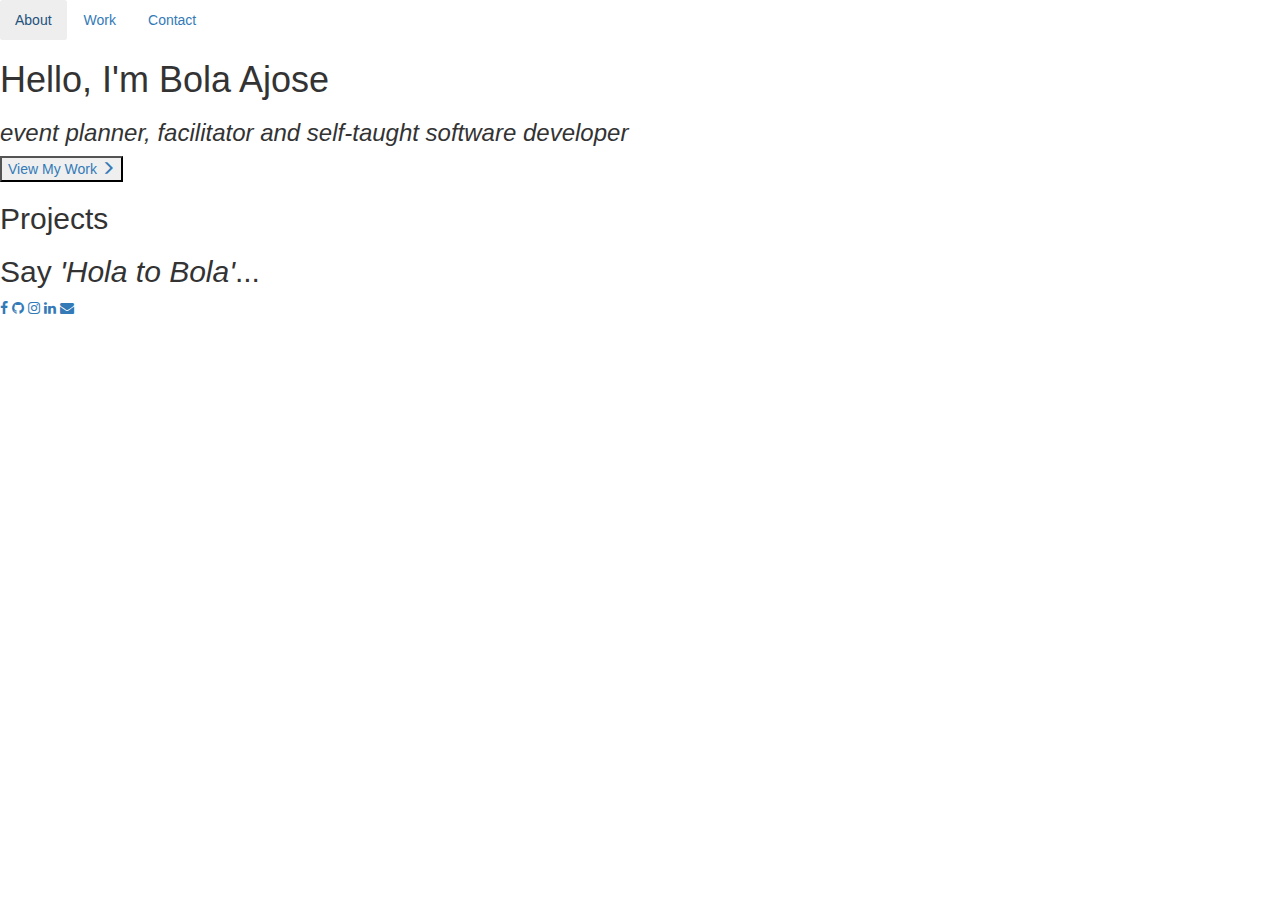
==== personal.html @ 0a5bf60f "personal portfolio" ====
<!DOCTYPE html>
<html lang="en">

<head>
    <meta charset="UTF-8">
    <meta name="viewport" content="width=device-width, initial-scale=1.0">
    <meta http-equiv="X-UA-Compatible" content="ie=edge">
    <link rel="stylesheet" href="https://stackpath.bootstrapcdn.com/bootstrap/4.3.1/css/bootstrap.min.css" integrity="sha384-ggOyR0iXCbMQv3Xipma34MD+dH/1fQ784/j6cY/iJTQUOhcWr7x9JvoRxT2MZw1T" crossorigin="anonymous">
    <link rel="stylesheet" href="https://maxcdn.bootstrapcdn.com/bootstrap/3.3.7/css/bootstrap.min.css">
    <link rel="stylesheet" href="https://cdnjs.cloudflare.com/ajax/libs/font-awesome/4.7.0/css/font-awesome.min.css">
    <link rel="stylesheet" href="personal.css">
    <link rel="stylesheet" href="https://cdnjs.cloudflare.com/ajax/libs/animate.css/3.7.2/animate.min.css">

    <link href="https://fonts.googleapis.com/css?family=Source+Sans+Pro:200,200i,300,300i,400&display=swap" rel="stylesheet">
    <link rel="icon" href="http://icons.iconarchive.com/icons/google/noto-emoji-people-bodyparts/256/12053-waving-hand-medium-skin-tone-icon.png" type="image/x-icon">


    <title> HolaBola</title>

</head>

<body>
    <nav id="navbar">
        <ul class="nav nav-pills">
            <li class="nav-item">
                <a class="nav-link " href="#welcome-section">About</a>
            </li>
            <li class="nav-item">
                <a class="nav-link " href="#projects">Work</a>
            </li>
            <li class="nav-item">
                <a class="nav-link " href="#media">Contact</a>
            </li>

        </ul>
    </nav>
    <section id="welcome-section">
        <h1 id="title" class="animated infinite bounce delay-2s">Hello, I'm Bola Ajose</h1>

        <h3 id="subtitle"><i> event planner, facilitator and self-taught software developer</h3></i>
            <div class="btn-group">
                <a class="btn-link" href="#projects"> <button type="button" class="button "><span>View My Work</span> <span id="icon" class="glyphicon glyphicon-menu-right	
                    "></span> </button></a>
            </div>
    </section>



    <section id="projects">
        <h2 class="title"> Projects </h2>


        <!-- <div class="project-grid">

            <div class="container">
                <a class=" project-tile" href="#"><img src="https://i.imgur.com/yo7RBd1.png" class="project-img">
                    <p class="project-title">Adun's Shea Butter</p>
                </a>
                <a class=" project-tile" href="#"><img src="https://i.imgur.com/RUtbpiF.png" class="project-img">
                    <p class="project-title">Survey Form</p>
                </a>
            </div>
            <div class="container">
                <a class=" project-tile" href="#"><img src="https://i.imgur.com/Dj0dQUa.png" class="project-img ">
                    <p class="project-title">An Introduction to Paracetamol</p>
                </a>
                <a class=" project-tile" href="#"><img src="https://i.imgur.com/SV27oQz.png" class="project-img">
                    <p class="project-title">Tribute to Mary Seacole</p>
                </a>
            </div>
        </div>
 -->


    </section>
    <section id="media">
        <h2 class="title"> Say <i>'Hola to Bola'</i>...</h2>
        <div class="media-div">

            <a href="https://www.facebook.com/bobla.aj" target="_blank" class="media-link fa fa-facebook"></a>

            <a class="media-link fa fa-github" id="profile-link" href="https://github.com/Bola-a" target="_blank"></a>

            <a href="https://www.instagram.com/boblaah/" target="_blank" class=" media-link fa fa-instagram"></a>

            <a href="https://www.linkedin.com/in/bola-ajose/" target="_blank" class="media-link fa fa-linkedin"> </a>

            <a href="mailto:bolaa.ajose@gmail.com" target="_blank" class=" media-link fa fa-envelope"></a>

        </div>


    </section>
    <!-- <script src="https://cdn.freecodecamp.org/testable-projects-fcc/v1/bundle.js"></script> -->

</body>
---- personal.css ----
/*# sourceMappingURL=personal.css.map */
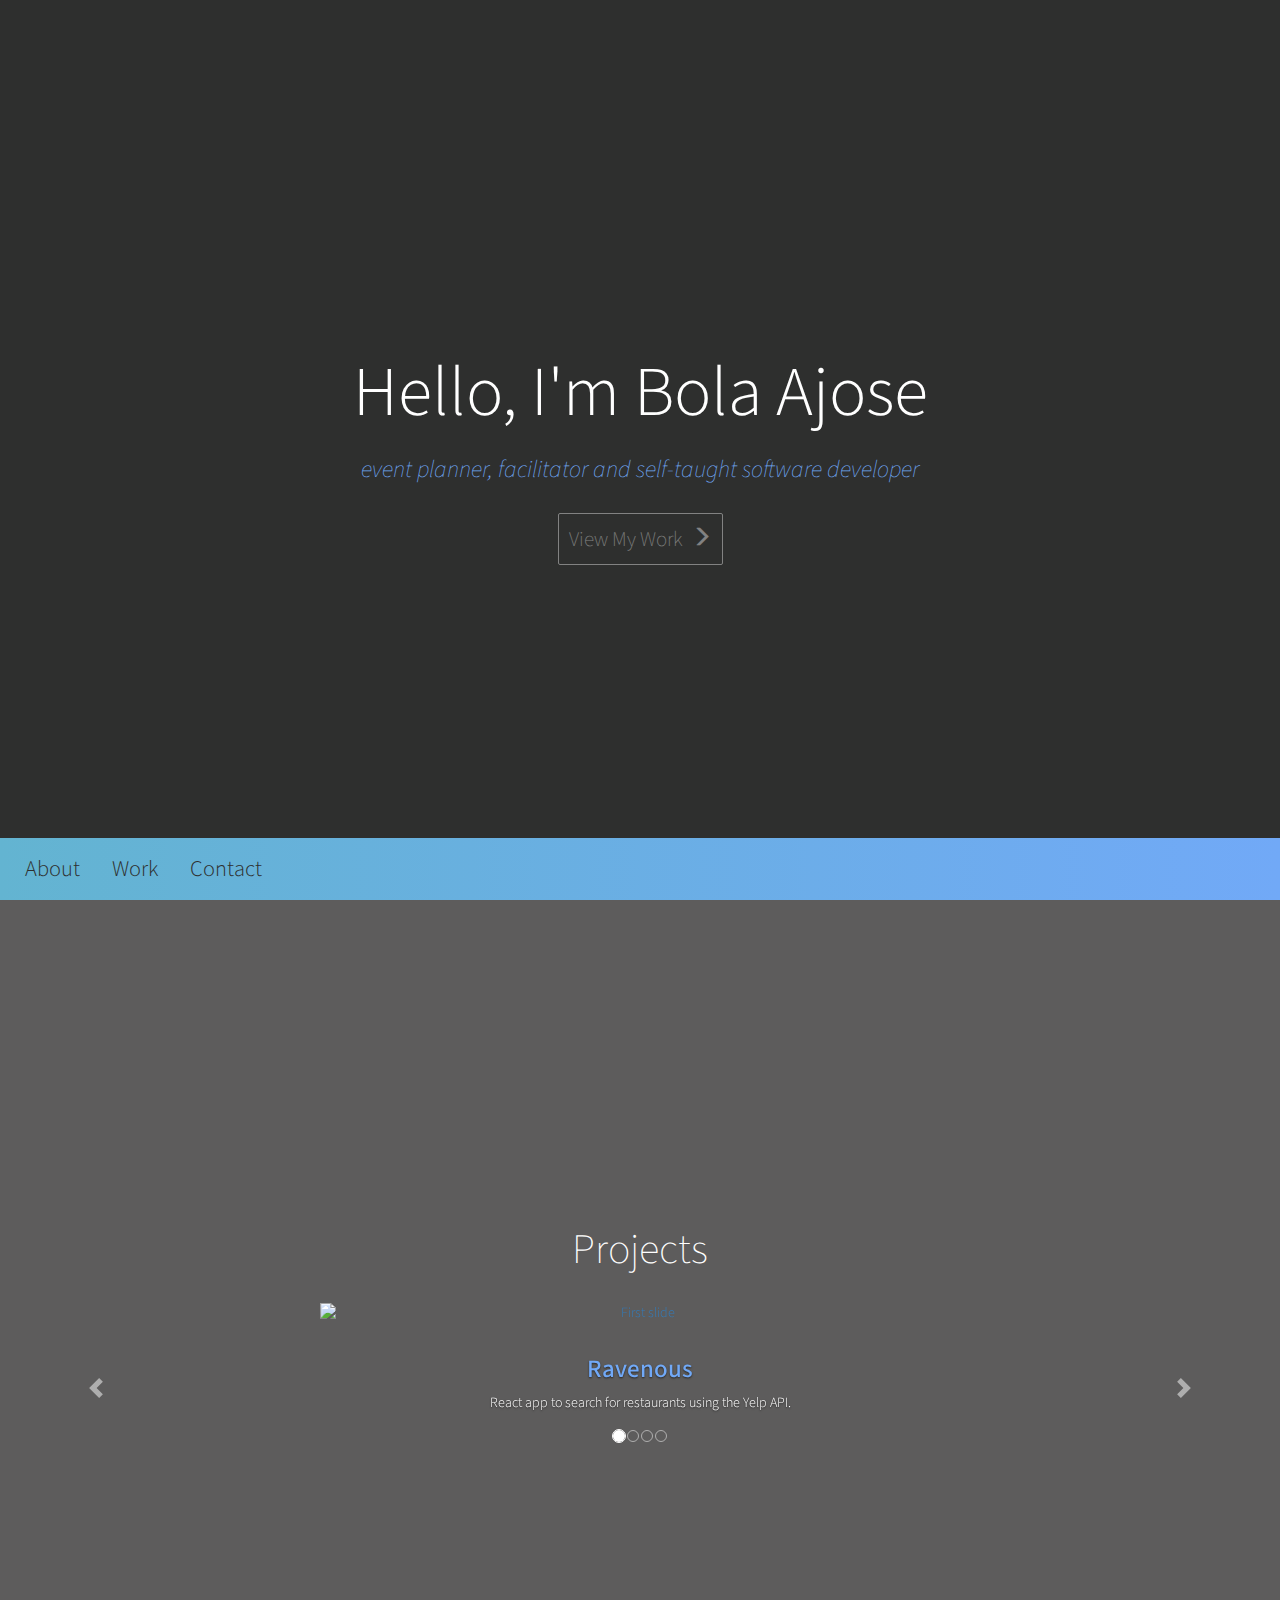
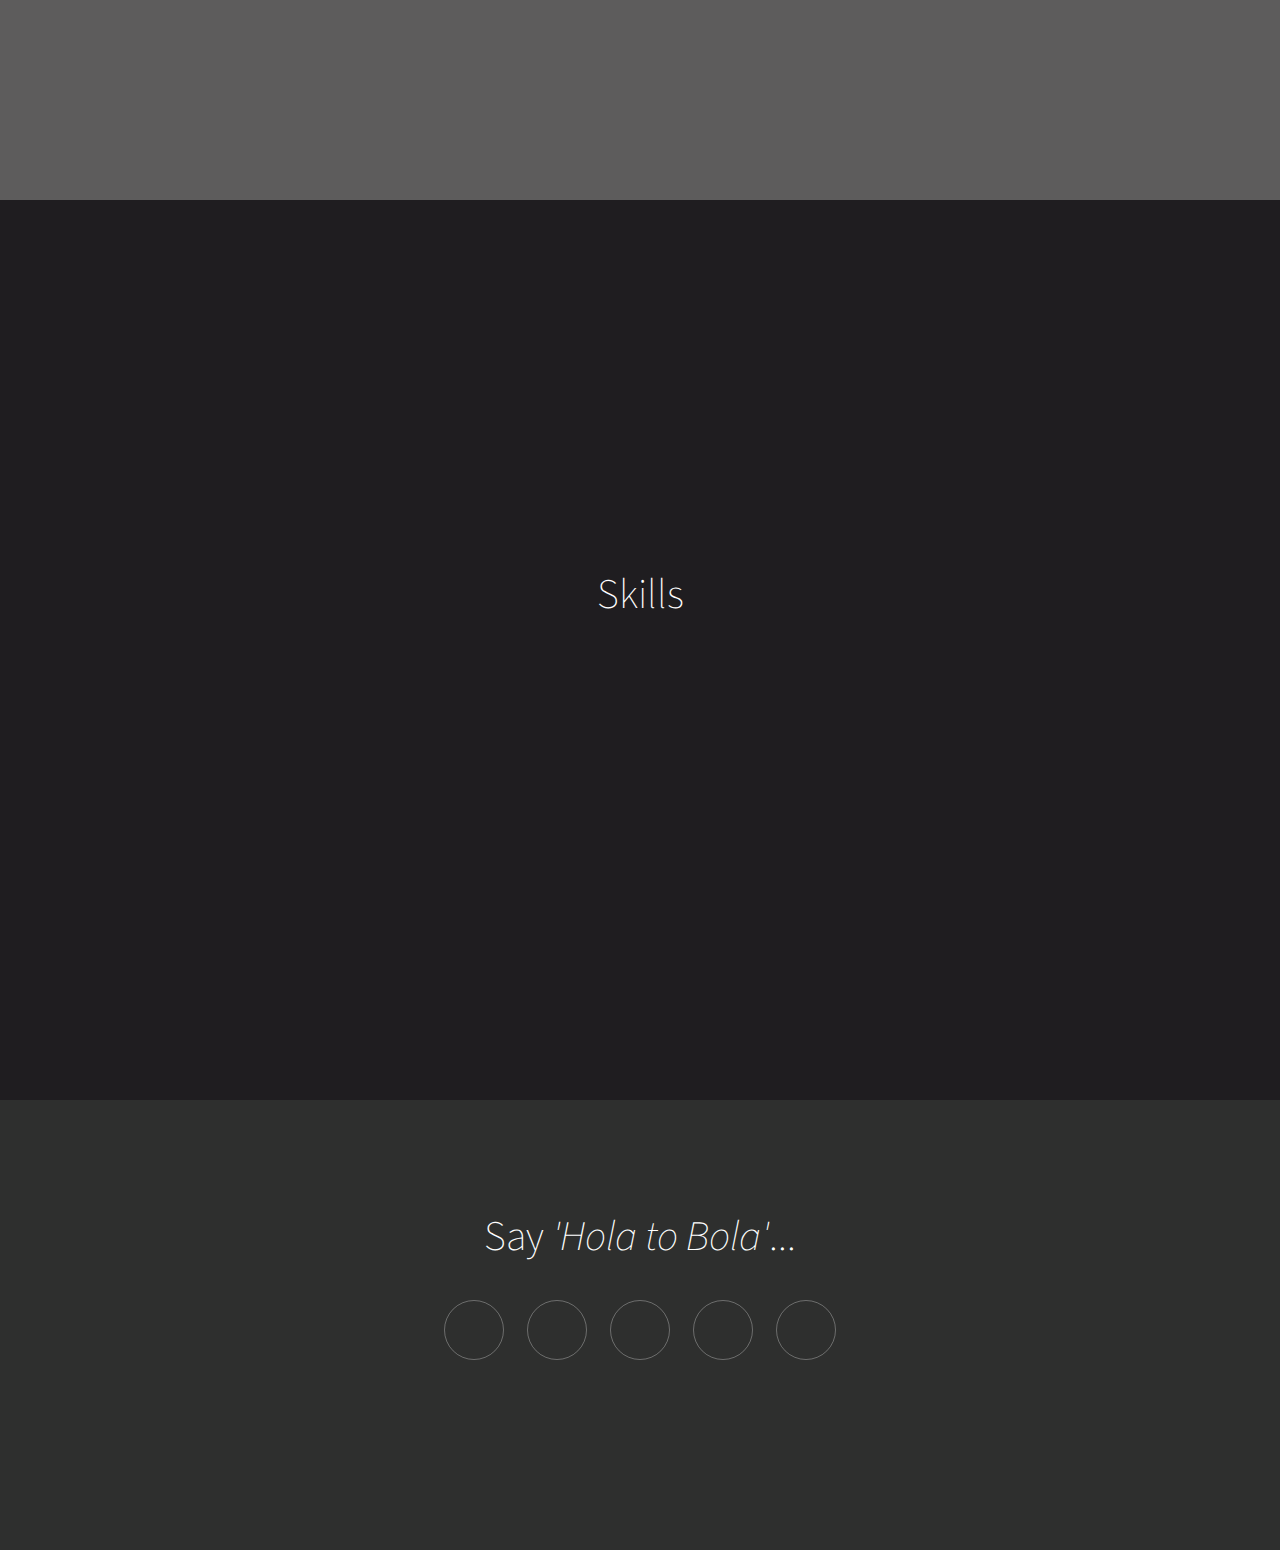
==== commit e76f986f: "added carousel and icons for skills" ====
--- a/personal.html
+++ b/personal.html
@@ -5,14 +5,12 @@
     <meta charset="UTF-8">
     <meta name="viewport" content="width=device-width, initial-scale=1.0">
     <meta http-equiv="X-UA-Compatible" content="ie=edge">
-    <link rel="stylesheet" href="https://stackpath.bootstrapcdn.com/bootstrap/4.3.1/css/bootstrap.min.css" integrity="sha384-ggOyR0iXCbMQv3Xipma34MD+dH/1fQ784/j6cY/iJTQUOhcWr7x9JvoRxT2MZw1T" crossorigin="anonymous">
+    <link rel="icon" href="http://icons.iconarchive.com/icons/google/noto-emoji-people-bodyparts/256/12053-waving-hand-medium-skin-tone-icon.png" type="image/x-icon">
+    <!-- <link rel="stylesheet" href="https://cdnjs.cloudflare.com/ajax/libs/animate.css/3.7.2/animate.min.css"> -->
+    <link href="https://fonts.googleapis.com/css?family=Source+Sans+Pro:200,200i,300,300i,400&display=swap" rel="stylesheet">
+    <link rel="stylesheet" href="https://stackpath.bootstrapcdn.com/bootstrap/4.4.1/css/bootstrap.min.css" integrity="sha384-Vkoo8x4CGsO3+Hhxv8T/Q5PaXtkKtu6ug5TOeNV6gBiFeWPGFN9MuhOf23Q9Ifjh" crossorigin="anonymous">
     <link rel="stylesheet" href="https://maxcdn.bootstrapcdn.com/bootstrap/3.3.7/css/bootstrap.min.css">
-    <link rel="stylesheet" href="https://cdnjs.cloudflare.com/ajax/libs/font-awesome/4.7.0/css/font-awesome.min.css">
     <link rel="stylesheet" href="personal.css">
-    <link rel="stylesheet" href="https://cdnjs.cloudflare.com/ajax/libs/animate.css/3.7.2/animate.min.css">
-
-    <link href="https://fonts.googleapis.com/css?family=Source+Sans+Pro:200,200i,300,300i,400&display=swap" rel="stylesheet">
-    <link rel="icon" href="http://icons.iconarchive.com/icons/google/noto-emoji-people-bodyparts/256/12053-waving-hand-medium-skin-tone-icon.png" type="image/x-icon">
 
 
     <title> HolaBola</title>
@@ -23,23 +21,23 @@
     <nav id="navbar">
         <ul class="nav nav-pills">
             <li class="nav-item">
-                <a class="nav-link " href="#welcome-section">About</a>
+                <a href="#welcome-section">About</a>
             </li>
             <li class="nav-item">
-                <a class="nav-link " href="#projects">Work</a>
+                <a href="#projects">Work</a>
             </li>
             <li class="nav-item">
-                <a class="nav-link " href="#media">Contact</a>
+                <a href="#media">Contact</a>
             </li>
 
         </ul>
     </nav>
     <section id="welcome-section">
-        <h1 id="title" class="animated infinite bounce delay-2s">Hello, I'm Bola Ajose</h1>
+        <h1 class="animated infinite bounce delay-2s">Hello, I'm Bola Ajose</h1>
 
-        <h3 id="subtitle"><i> event planner, facilitator and self-taught software developer</h3></i>
+        <h3><i> event planner, facilitator and self-taught software developer</h3></i>
             <div class="btn-group">
-                <a class="btn-link" href="#projects"> <button type="button" class="button "><span>View My Work</span> <span id="icon" class="glyphicon glyphicon-menu-right	
+                <a class="btn-link" href="#projects"> <button type="button" class="button"><span>View My Work</span> <span class="glyphicon glyphicon-menu-right icon	
                     "></span> </button></a>
             </div>
     </section>
@@ -49,48 +47,116 @@
     <section id="projects">
         <h2 class="title"> Projects </h2>
 
+        <div id="carouselExampleIndicators" class="carousel slide" data-ride="carousel">
+            <ol class="carousel-indicators">
+                <li data-target="#carouselExampleIndicators" data-slide-to="0" class="active"></li>
+                <li data-target="#carouselExampleIndicators" data-slide-to="1"></li>
+                <li data-target="#carouselExampleIndicators" data-slide-to="2"></li>
+                <li data-target="#carouselExampleIndicators" data-slide-to="3"></li>
+            </ol>
+            <div class="carousel-inner">
+                <div class="carousel-item active">
+                    <a href="https://github.com/hola-bola/codecademy-ravenous-proj" target="_blank"> <img class="d-block w-50" src="https://i.imgur.com/WSwwot1.png" alt="First slide" style="margin: 0 auto; padding-bottom: 150px">
+                    </a>
+                    <div class="carousel-caption d-none d-md-block">
+                        <h5 style="font-size: 25px; color: rgba(113, 169, 247, 1); text-decoration: none">Ravenous</h5>
+                        <p>React app to search for restaurants using the Yelp API.
+                        </p>
+                    </div>
+                </div>
+                <div class="carousel-item">
+                    <a href="https://github.com/hola-bola/codecademy-ravenous-proj" target="_blank"></a><img class="d-block w-50" src="https://i.imgur.com/sY45HKB.png" alt="Second slide" style="margin: 0 auto; padding-bottom: 150px">
+                    <div class="carousel-caption d-none d-md-block">
+                        <h5 style="font-size: 25px; color: rgba(113, 169, 247, 1); text-decoration: none">Jamming</h5>
+                        <p>Using Spotify API and React to build a website to search the Spotify library and create custom playlists.
+                        </p>
+                    </div>
+                </div>
+                <div class="carousel-item">
+                    <a href="https://github.com/hola-bola/adunsheabutter" target="_blank"><img class="d-block w-50" src="https://i.imgur.com/yo7RBd1.png" alt="Third slide" style="margin: 0 auto; padding-bottom: 150px">
+                    </a>
+                    <div class="carousel-caption d-none d-md-block">
+                        <h5 style="font-size: 25px; color: rgba(113, 169, 247, 1); text-decoration: none">Adun's Shea Butter</h5>
+                        <p>Focusing on design elements to make a clean website for products.
 
-        <!-- <div class="project-grid">
+                        </p>
+                    </div>
+                </div>
+                <div class="carousel-item">
+                    <a href="https://github.com/hola-bola/to-dos" target="_blank"><img class="d-block w-50" src="https://i.imgur.com/aiT6j1F.png" alt="Fourth slide" style="margin: 0 auto; padding-bottom: 150px">
+                    </a>
+                    <div class="carousel-caption d-none d-md-block">
+                        <h5 style="font-size: 25px; color: rgba(113, 169, 247, 1); text-decoration: none">To Do List</h5>
+                        <p>Customisable to-do list using JavaScript.
+                        </p>
+                    </div>
 
-            <div class="container">
-                <a class=" project-tile" href="#"><img src="https://i.imgur.com/yo7RBd1.png" class="project-img">
-                    <p class="project-title">Adun's Shea Butter</p>
-                </a>
-                <a class=" project-tile" href="#"><img src="https://i.imgur.com/RUtbpiF.png" class="project-img">
-                    <p class="project-title">Survey Form</p>
-                </a>
+                </div>
             </div>
-            <div class="container">
-                <a class=" project-tile" href="#"><img src="https://i.imgur.com/Dj0dQUa.png" class="project-img ">
-                    <p class="project-title">An Introduction to Paracetamol</p>
-                </a>
-                <a class=" project-tile" href="#"><img src="https://i.imgur.com/SV27oQz.png" class="project-img">
-                    <p class="project-title">Tribute to Mary Seacole</p>
-                </a>
-            </div>
+            <a class="carousel-control-prev" href="#carouselExampleIndicators" role="button" data-slide="prev">
+                <span class="carousel-control-prev-icon" aria-hidden="true"></span>
+                <span class="sr-only">Previous</span>
+            </a>
+            <a class="carousel-control-next" href="#carouselExampleIndicators" role="button" data-slide="next">
+                <span class="carousel-control-next-icon" aria-hidden="true"></span>
+                <span class="sr-only">Next</span>
+            </a>
         </div>
- -->
+
 
 
     </section>
+
+    <section id="skills">
+        <h2 class="title"> Skills </h2>
+        <div style="color: white; font-size: 100px" class="container">
+            <div class="row">
+                <div class="col-md-">
+
+                    <i class="fab fa-html5"></i>
+                    <i class="fab fa-js-square"></i>
+                    <i class="fab fa-css3-alt"></i>
+
+
+
+                </div>
+            </div>
+
+            <div class="col-md-">
+                <i class="fab fa-python"></i>
+                <i class="fab fa-react"></i>
+                <i class="fab fa-node-js"></i>
+
+            </div>
+
+        </div>
+    </section>
+
+
     <section id="media">
         <h2 class="title"> Say <i>'Hola to Bola'</i>...</h2>
-        <div class="media-div">
+        <div>
 
-            <a href="https://www.facebook.com/bobla.aj" target="_blank" class="media-link fa fa-facebook"></a>
+            <a href="https://www.facebook.com/bobla.aj" target="_blank" class=" fab fa-facebook"></a>
 
-            <a class="media-link fa fa-github" id="profile-link" href="https://github.com/Bola-a" target="_blank"></a>
+            <a class="media-link fab fa-github" id="profile-link" href="https://github.com/Bola-a" target="_blank"></a>
 
-            <a href="https://www.instagram.com/boblaah/" target="_blank" class=" media-link fa fa-instagram"></a>
+            <a href="https://www.instagram.com/boblaah/" target="_blank" class=" fab fa-instagram"></a>
 
-            <a href="https://www.linkedin.com/in/bola-ajose/" target="_blank" class="media-link fa fa-linkedin"> </a>
+            <a href="https://www.linkedin.com/in/bola-ajose/" target="_blank" class="fab fa-linkedin"> </a>
 
-            <a href="mailto:bolaa.ajose@gmail.com" target="_blank" class=" media-link fa fa-envelope"></a>
+            <a href="mailto:bolaa.ajose@gmail.com" target="_blank" class=" far fa-envelope"></a>
 
         </div>
 
 
     </section>
     <!-- <script src="https://cdn.freecodecamp.org/testable-projects-fcc/v1/bundle.js"></script> -->
+    <script src="https://kit.fontawesome.com/266017ac67.js" crossorigin="anonymous"></script>
+    <script src="https://code.jquery.com/jquery-3.4.1.slim.min.js" integrity="sha384-J6qa4849blE2+poT4WnyKhv5vZF5SrPo0iEjwBvKU7imGFAV0wwj1yYfoRSJoZ+n" crossorigin="anonymous"></script>
+    <script src="https://cdn.jsdelivr.net/npm/popper.js@1.16.0/dist/umd/popper.min.js" integrity="sha384-Q6E9RHvbIyZFJoft+2mJbHaEWldlvI9IOYy5n3zV9zzTtmI3UksdQRVvoxMfooAo" crossorigin="anonymous"></script>
+    <script src="https://stackpath.bootstrapcdn.com/bootstrap/4.4.1/js/bootstrap.min.js" integrity="sha384-wfSDF2E50Y2D1uUdj0O3uMBJnjuUD4Ih7YwaYd1iqfktj0Uod8GCExl3Og8ifwB6" crossorigin="anonymous"></script>
 
-</body>+</body>
+
+</html>--- a/personal.css
+++ b/personal.css
@@ -1,3 +1,205 @@
-
+#navbar a:focus, #navbar a:hover {
+  background: rgba(46, 47, 46, 0.6) !important;
+  text-decoration: none;
+  color: white;
+  opacity: 0.8;
+  border: none;
+}
+
+@keyframes example1 {
+  from {
+    transform: rotate(0deg);
+  }
+  to {
+    transform: rotate(90deg);
+  }
+}
+body {
+  background: #1f1d20;
+  font-family: "Source Sans Pro", sans-serif;
+  text-align: center;
+  margin: 0 auto;
+  font-weight: 300;
+  border-bottom: none;
+}
+
+#navbar {
+  background: #71a9f7;
+  position: fixed;
+  bottom: 0;
+  left: 0;
+  width: 100%;
+  padding: 5px 10px;
+  border-top: 2px solid #2e2f2e;
+  background-image: linear-gradient(-90deg, #71a9f7, #63B4D1);
+  border-radius: none;
+}
+#navbar ul {
+  margin: 0 auto;
+}
+#navbar a {
+  text-decoration: none;
+  color: #2e2f2e;
+  font-size: 1.6em;
+}
+#welcome-section {
+  background: #2e2f2e;
+  justify-content: center;
+  width: 100%;
+  height: 100vh;
+  display: flex;
+  flex-direction: column;
+  color: white;
+}
+#welcome-section h1 {
+  font-size: 5em;
+  font-weight: 300;
+  margin-bottom: 0;
+}
+#welcome-section h3 {
+  color: #71a9f7;
+  padding: 20px;
+  font-weight: 200;
+  margin-top: 5px;
+}
+#welcome-section .button {
+  max-width: 100%;
+  max-height: 100%;
+  border-radius: 2px;
+  padding: 10px;
+  border: 1px solid white;
+  background: transparent;
+  color: white;
+  margin: 0 auto;
+  text-decoration: none;
+  font-size: 1.5em;
+  font-weight: 200;
+  opacity: 0.4;
+}
+#welcome-section .button:hover {
+  border: 1px solid white;
+  text-decoration: none;
+  transition: 0.5;
+  opacity: 1;
+}
+#welcome-section .button:hover .icon {
+  animation: example1 0.4s ease-in forwards;
+}
+#welcome-section .button:focus {
+  border: 2px solid white;
+}
+#welcome-section .button .icon {
+  padding: 0;
+  margin-left: 5px;
+  font-size: 1em;
+}
+
+#projects {
+  background: #5d5c5c;
+  justify-content: center;
+  width: 100%;
+  height: 100vh;
+  display: flex;
+  flex-direction: column;
+}
+#projects h2 {
+  color: white;
+  margin: 0 auto;
+  margin-bottom: 30px;
+}
+
+.title {
+  color: white;
+  font-weight: 200;
+  margin: 0 auto;
+  margin-bottom: 40px;
+  font-size: 3em;
+  margin-top: -70px;
+}
+
+#skills {
+  background: #1f1d20;
+  justify-content: center;
+  width: 100%;
+  height: 100vh;
+  display: flex;
+  flex-direction: column;
+}
+
+#media {
+  background: #2e2f2e;
+  justify-content: center;
+  width: 100%;
+  height: 50vh;
+  display: flex;
+  flex-direction: column;
+}
+#media a {
+  border: 1px solid white;
+  border-radius: 100%;
+  opacity: 0.3;
+  padding: 10px;
+  color: white;
+  text-decoration: none;
+  font-size: 2.5em;
+  margin: 0 10px;
+  max-width: 100%;
+  width: 60px;
+  height: 60px;
+  max-height: auto;
+  display: inline-block;
+}
+#media a:hover {
+  opacity: 1;
+  transition: 0.3s ease-in;
+  text-decoration: none;
+  color: white;
+}
+#media a:focus {
+  text-decoration: none;
+  color: white;
+}
+
+.project-tile {
+  margin: 20px;
+  box-shadow: 3px 1px 2px rgba(0, 0, 0, 0.5);
+  border-radius: 2px;
+  max-width: 100%;
+  height: auto;
+  display: block;
+}
+
+.project-tile:hover {
+  text-decoration: none;
+}
+
+.container {
+  display: flex;
+  justify-content: space-evenly;
+  max-width: 100%;
+}
+
+.project-img {
+  object-fit: cover;
+  display: block;
+  height: auto;
+  max-width: 100%;
+}
+
+.project-title {
+  background: #50514F;
+  padding: 10px 0;
+  margin: 0;
+  color: white;
+  text-decoration: none;
+}
+
+.project-grid {
+  margin: 0 auto;
+  width: 60%;
+  height: auto;
+  max-width: 100;
+  display: block;
+}
 
 /*# sourceMappingURL=personal.css.map */
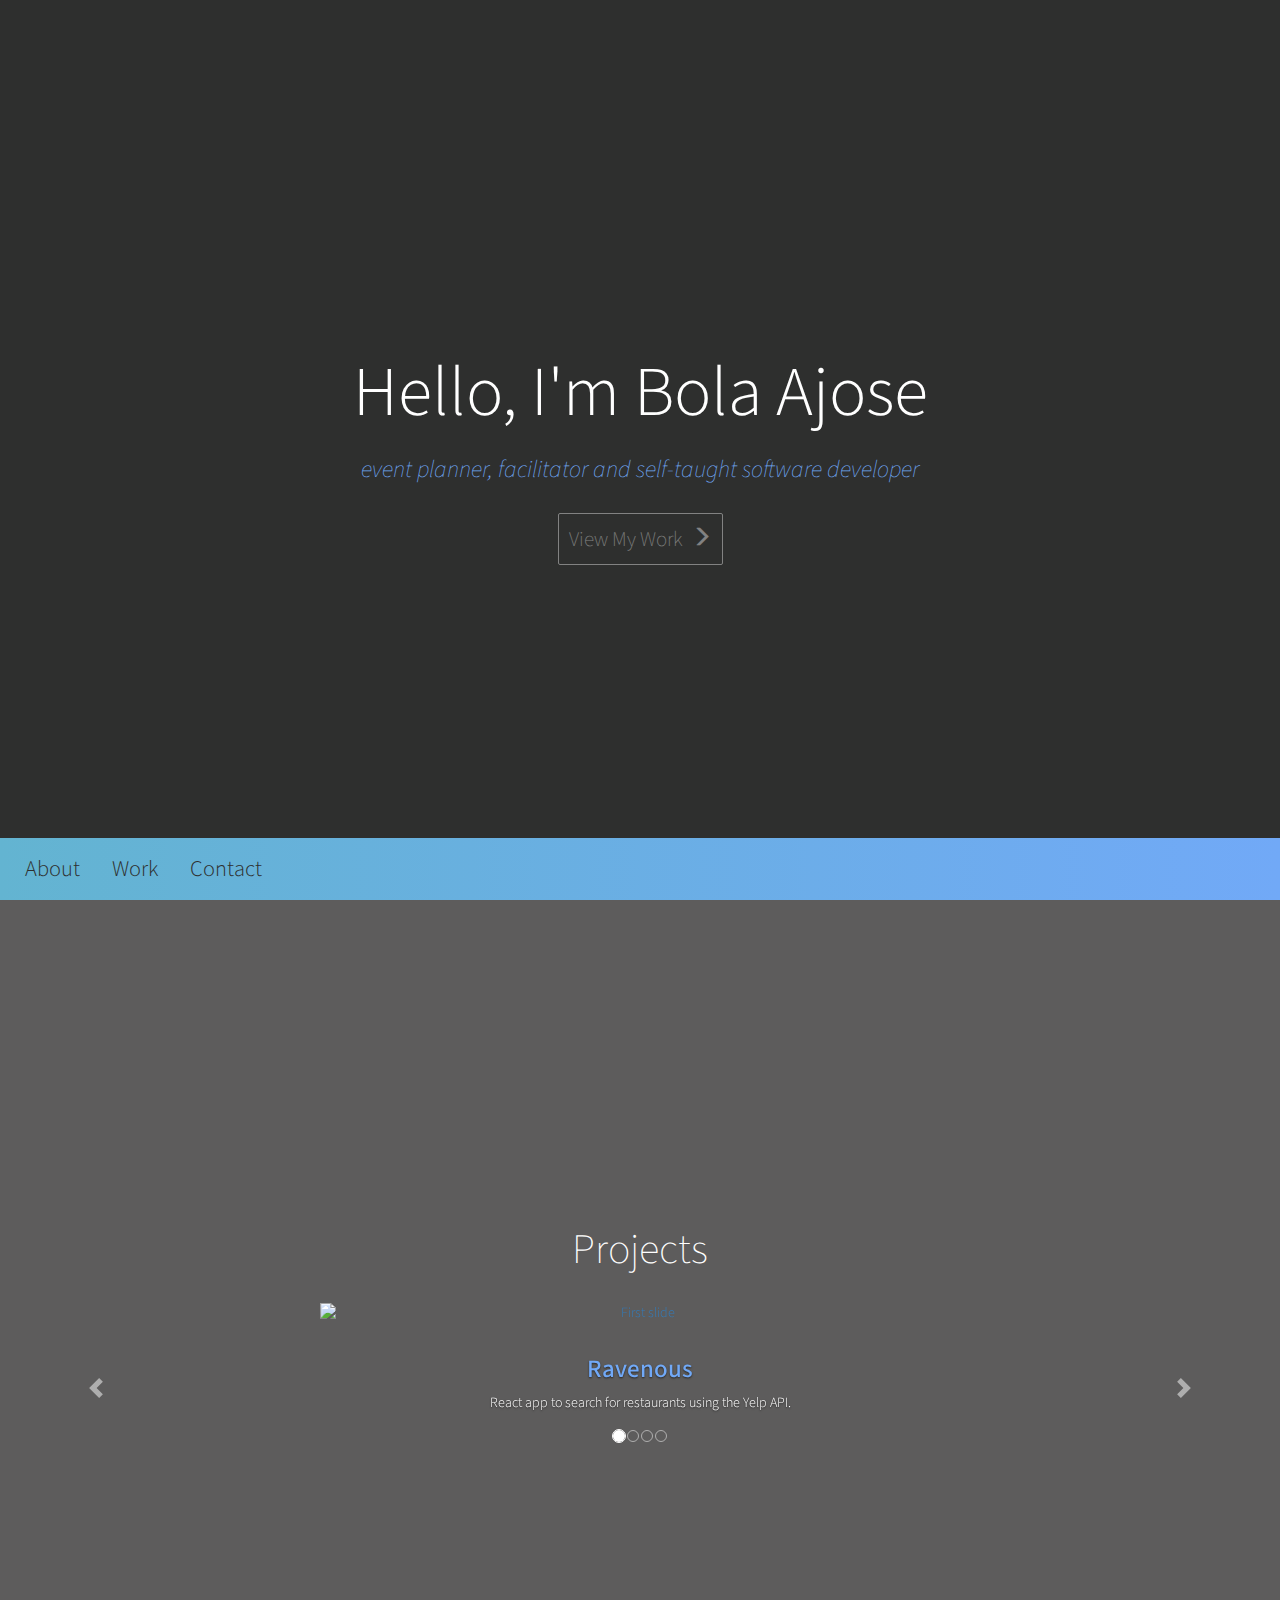
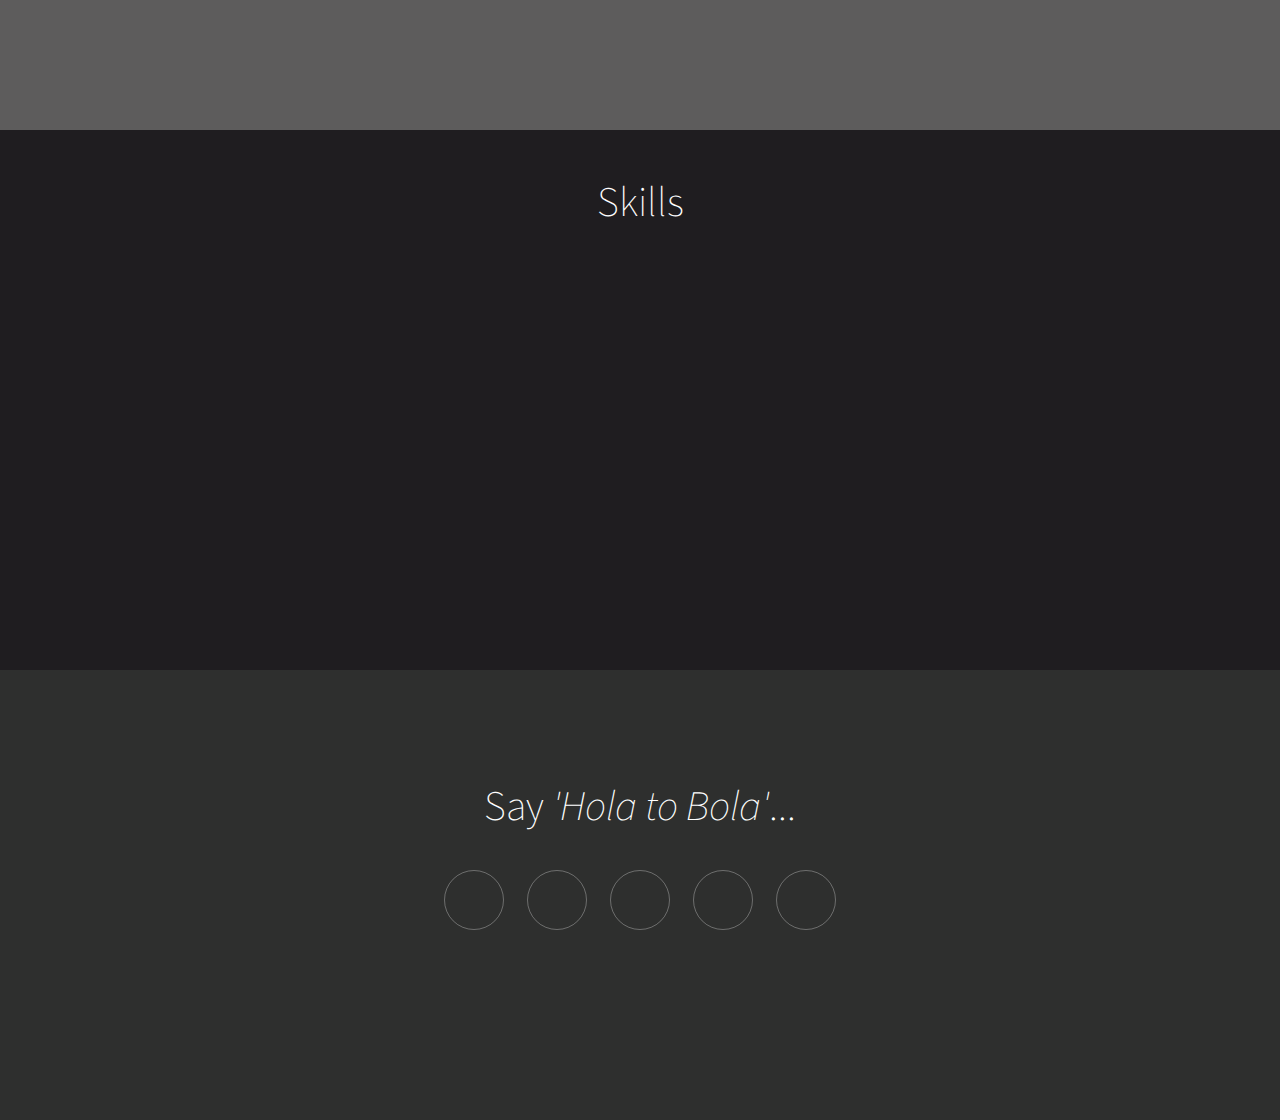
==== commit 1a4dac75: "new z-index for pics viewed behind nav, font-w 300" ====
--- a/personal.html
+++ b/personal.html
@@ -65,7 +65,8 @@
                     </div>
                 </div>
                 <div class="carousel-item">
-                    <a href="https://github.com/hola-bola/codecademy-ravenous-proj" target="_blank"></a><img class="d-block w-50" src="https://i.imgur.com/sY45HKB.png" alt="Second slide" style="margin: 0 auto; padding-bottom: 150px">
+                    <a href="https://github.com/hola-bola/jamming" target="_blank"><img class="d-block w-50" src="https://i.imgur.com/sY45HKB.png" alt="Second slide" style="margin: 0 auto; padding-bottom: 150px">
+                    </a>
                     <div class="carousel-caption d-none d-md-block">
                         <h5 style="font-size: 25px; color: rgba(113, 169, 247, 1); text-decoration: none">Jamming</h5>
                         <p>Using Spotify API and React to build a website to search the Spotify library and create custom playlists.
@@ -111,7 +112,7 @@
         <h2 class="title"> Skills </h2>
         <div style="color: white; font-size: 100px" class="container">
             <div class="row">
-                <div class="col-md-">
+                <div class="col-md-6">
 
                     <i class="fab fa-html5"></i>
                     <i class="fab fa-js-square"></i>
@@ -120,15 +121,15 @@
 
 
                 </div>
+
+
+                <div class="col-md-6">
+                    <i class="fab fa-python"></i>
+                    <i class="fab fa-react"></i>
+                    <i class="fab fa-node-js"></i>
+
+                </div>
             </div>
-
-            <div class="col-md-">
-                <i class="fab fa-python"></i>
-                <i class="fab fa-react"></i>
-                <i class="fab fa-node-js"></i>
-
-            </div>
-
         </div>
     </section>
 
--- a/personal.css
+++ b/personal.css
@@ -1,5 +1,5 @@
 #navbar a:focus, #navbar a:hover {
-  background: rgba(46, 47, 46, 0.6) !important;
+  background: rgba(46, 47, 46, 0.6);
   text-decoration: none;
   color: white;
   opacity: 0.8;
@@ -19,8 +19,8 @@
   font-family: "Source Sans Pro", sans-serif;
   text-align: center;
   margin: 0 auto;
+  border-bottom: none;
   font-weight: 300;
-  border-bottom: none;
 }
 
 #navbar {
@@ -33,6 +33,7 @@
   border-top: 2px solid #2e2f2e;
   background-image: linear-gradient(-90deg, #71a9f7, #63B4D1);
   border-radius: none;
+  z-index: 10;
 }
 #navbar ul {
   margin: 0 auto;
@@ -117,13 +118,20 @@
   margin-top: -70px;
 }
 
+h5 {
+  font-size: 20px;
+}
+
 #skills {
   background: #1f1d20;
-  justify-content: center;
   width: 100%;
-  height: 100vh;
-  display: flex;
-  flex-direction: column;
+  height: 60vh;
+}
+#skills h2 {
+  padding-top: 50px;
+}
+#skills div {
+  padding: 10px;
 }
 
 #media {
@@ -160,46 +168,4 @@
   color: white;
 }
 
-.project-tile {
-  margin: 20px;
-  box-shadow: 3px 1px 2px rgba(0, 0, 0, 0.5);
-  border-radius: 2px;
-  max-width: 100%;
-  height: auto;
-  display: block;
-}
-
-.project-tile:hover {
-  text-decoration: none;
-}
-
-.container {
-  display: flex;
-  justify-content: space-evenly;
-  max-width: 100%;
-}
-
-.project-img {
-  object-fit: cover;
-  display: block;
-  height: auto;
-  max-width: 100%;
-}
-
-.project-title {
-  background: #50514F;
-  padding: 10px 0;
-  margin: 0;
-  color: white;
-  text-decoration: none;
-}
-
-.project-grid {
-  margin: 0 auto;
-  width: 60%;
-  height: auto;
-  max-width: 100;
-  display: block;
-}
-
 /*# sourceMappingURL=personal.css.map */
